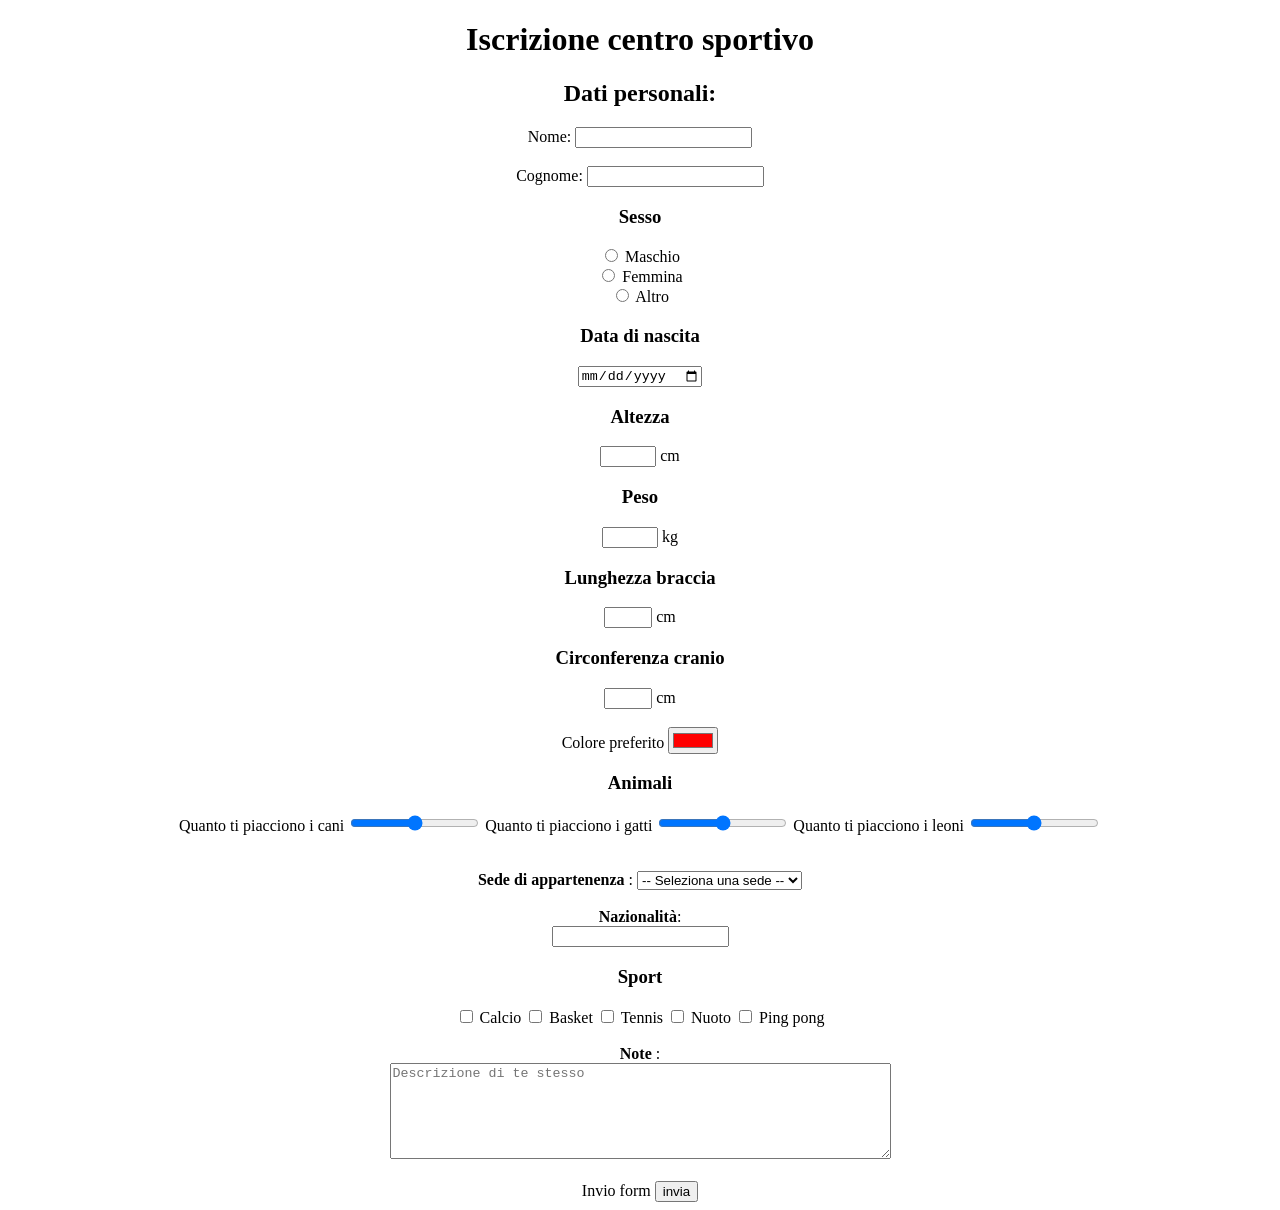
==== TPSI/fornengo_filippo/fornengo_esercizio_html_14.html @ df312ddd "Merge branch 'main' into tpsi" ====
<!DOCTYPE html>
<html lang="it">

<head>
    <title>Iscrizione centro sportivo</title>
</head>

<body>
    <h1 align="center">Iscrizione centro sportivo</h1>
    <form align="center">
        <h2>Dati personali:</h2>
        <label for="idnome">Nome: </label>
        <input type="text" id="idnome" name="nome"> <br><br>
        <label for="idcognome">Cognome: </label>
        <input type="text" id="idcognome" name="cognome"><br>

        <h3>Sesso</h3>
        <input type="radio" id="maschio" name="sesso">
        <label for="maschio">Maschio</label><br>
        <input type="radio" id="femmina" name="sesso">
        <label for="femmina">Femmina</label><br>
        <input type="radio" id="altro" name="sesso">
        <label for="altro">Altro</label><br>
        <h3>Data di nascita</h3>
        <input type="date" id="iddata" name="birthday"> <br>
        <h3>Altezza</h3>
        <input type="number" id="altezza" name="altezza" min="150" max="220">
        <label for="altezza">cm</label><br>
        <h3>Peso</h3>
        <input type="number" id="peso" name="peso" min="50" max="160">
        <label for="peso">kg</label>
        <h3>Lunghezza braccia</h3>
        <input type="number" id="braccio" name="braccio" min="40" max="80">
        <label for="braccio">cm</label>
        <h3>Circonferenza cranio</h3>
        <input type="number" id="cranio" name="cranio" min="30" max="60">
        <label for="cranio">cm</label><br><br>
        <label for="favcolor">Colore preferito</label>
        <input type="color" id="favcolor" name="favcolor" value="#ff0000">
        <h3>Animali</h3>
        <label for="cani">Quanto ti piacciono i cani</label>
        <input type="range" min="50" max="100" value="75" id="cani">
        <label for="gatti">Quanto ti piacciono i gatti</label>
        <input type="range" min="50" max="100" value="75" id="gatti">
        <label for="leoni">Quanto ti piacciono i leoni</label>
        <input type="range" min="50" max="100" value="75" id="leoni">
        <br><br><br>
        <label for="sede"><b>Sede di appartenenza</b> :</label>
        <select name="sede" id="sede">
            <option hidden disabled selected value> -- Seleziona una sede --</option>
            <option value="Torino">Torino</option>
            <option value="Moncalieri">Moncalieri</option>
            <option value="Chieri">Chieri</option>
            <option value="Trofarello">Trofarello</option>
            <option value="Cambiano">Cambiano</option>
        </select><br><br>
        <label for="nazioni"><b>Nazionalità</b>: </label><br>
        <input list="nazio" name="nazioni" id="nazioni">
        <datalist id="nazio">
            <option value="Algerina">
            <option value="Araba">
            <option value="Belga">
            <option value="Bielorussa">
            <option value="Italiana">
            <option value="Islandese">
            <option value="Israeliana">
        </datalist>
        <h3>Sport</h3>
        <input type="checkbox" id="calcio" name="sport" value="calcio">
        <label for="calcio">Calcio</label>
        <input type="checkbox" id="basket" name="sport" value="basket">
        <label for="basket">Basket</label>
        <input type="checkbox" id="tennis" name="sport" value="tennis">
        <label for="tennis">Tennis</label>
        <input type="checkbox" id="nuoto" name="sport" value="nuoto">
        <label for="nuoto">Nuoto</label>
        <input type="checkbox" id="ping pong" name="sport" value="ping pong">
        <label for="ping pong">Ping pong</label><br><br>
        <label for="descrizione"><b>Note</b> :</label><br>
        <textarea id="descrizione" name="descrizione" rows="6" cols="60" placeholder="Descrizione di te stesso"></textarea><br><br>
        <label for="idbutton">Invio form</label>
        <input type="button" id="idbutton" value="invia">

    </form>
</body>

</html>
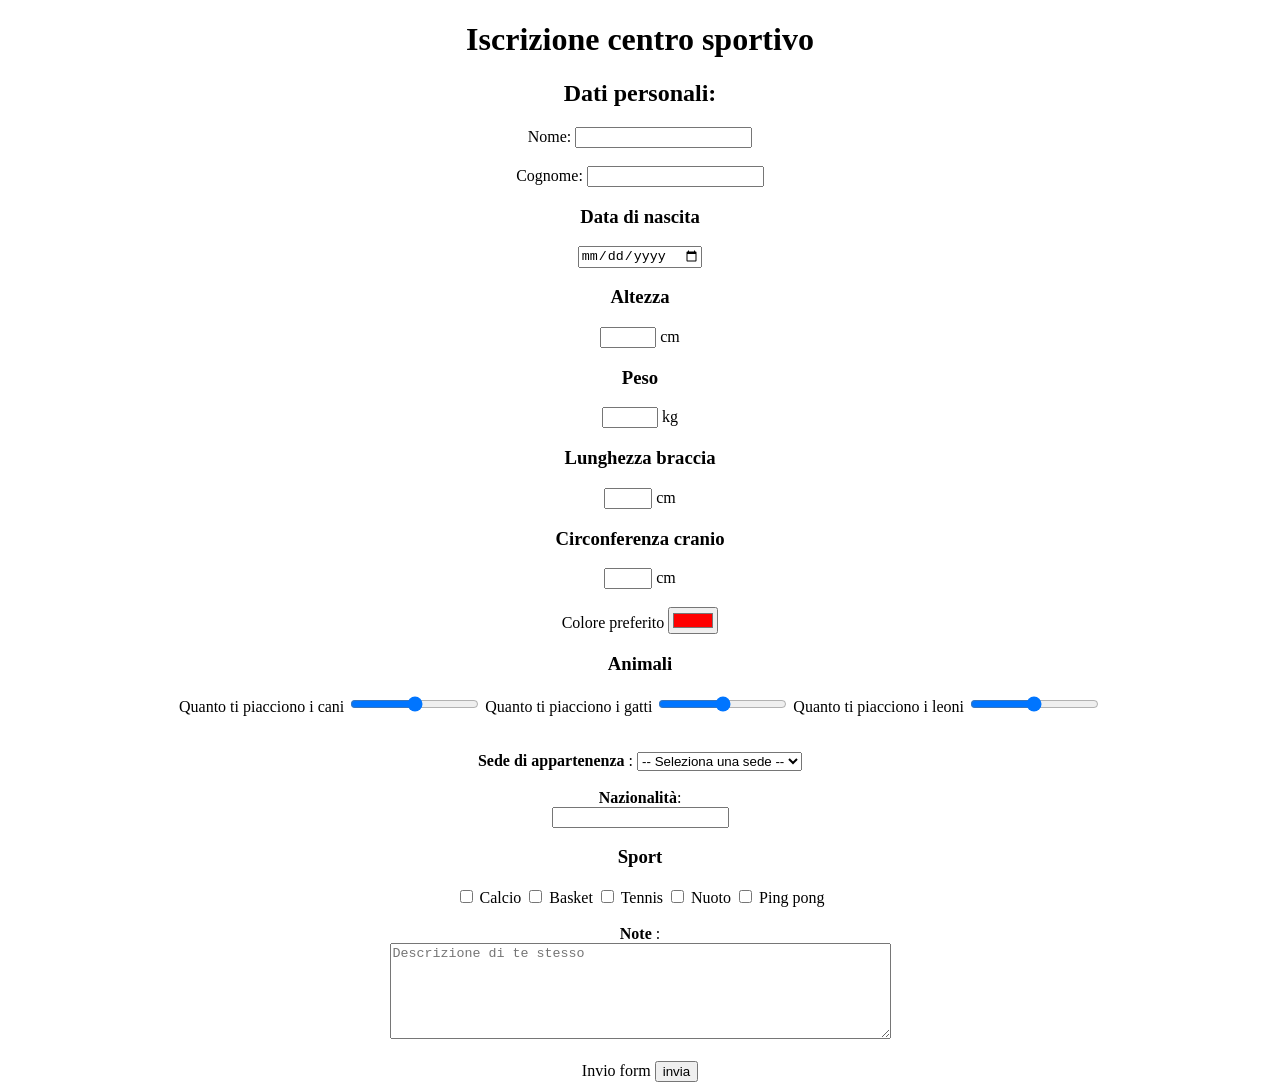
==== commit c313af98: "Merge branch 'ittagnelli:main' into tpsi" ====
--- a/TPSI/fornengo_filippo/fornengo_esercizio_html_14.html
+++ b/TPSI/fornengo_filippo/fornengo_esercizio_html_14.html
@@ -14,13 +14,7 @@
         <label for="idcognome">Cognome: </label>
         <input type="text" id="idcognome" name="cognome"><br>
 
-        <h3>Sesso</h3>
-        <input type="radio" id="maschio" name="sesso">
-        <label for="maschio">Maschio</label><br>
-        <input type="radio" id="femmina" name="sesso">
-        <label for="femmina">Femmina</label><br>
-        <input type="radio" id="altro" name="sesso">
-        <label for="altro">Altro</label><br>
+
         <h3>Data di nascita</h3>
         <input type="date" id="iddata" name="birthday"> <br>
         <h3>Altezza</h3>
